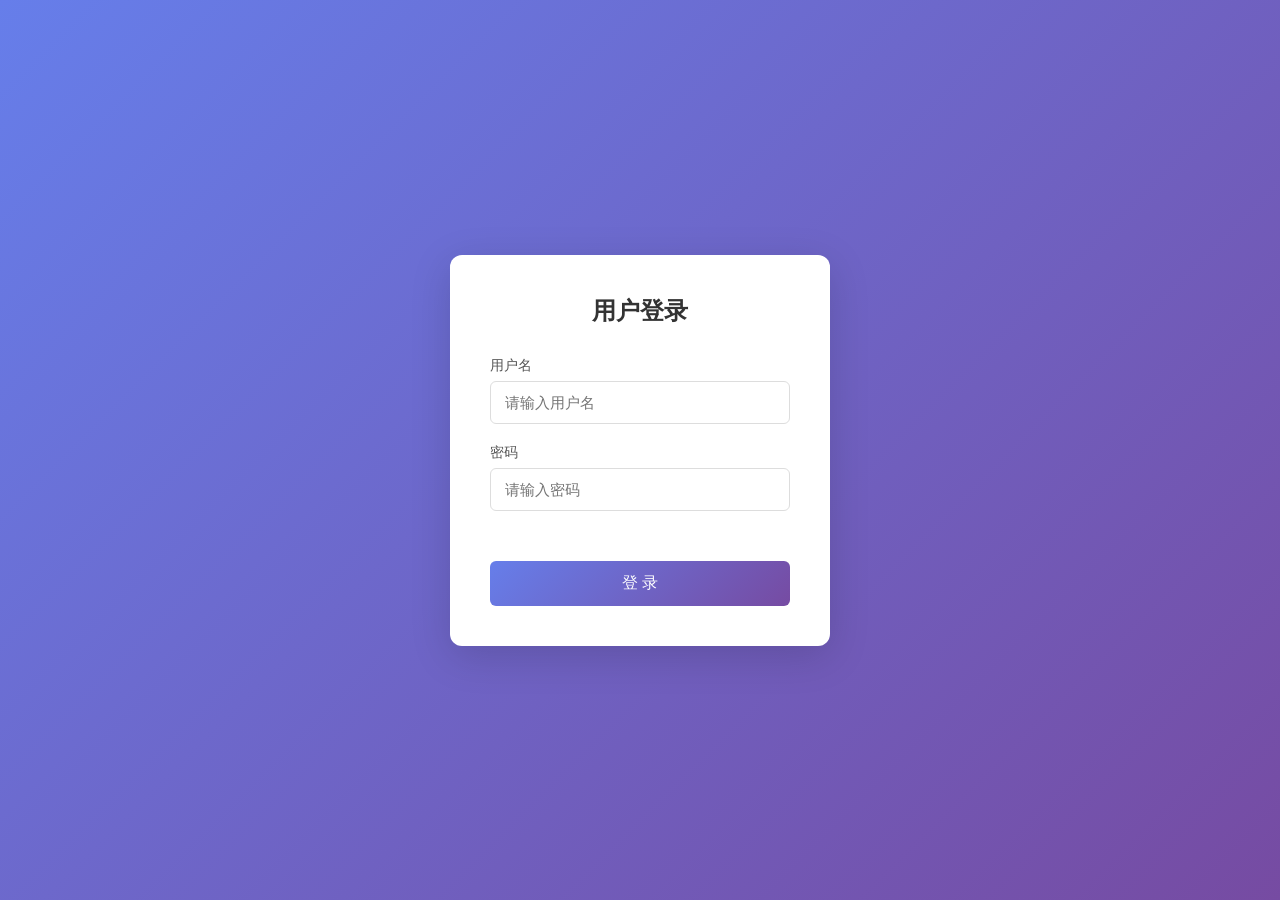
==== demo1/src/main/resources/static/index.html @ 03d4ebf0 "将 master 分支代码放入 demo1 目录" ====
<!DOCTYPE html>
<html lang="zh-CN">
<head>
  <meta charset="UTF-8" />
  <meta name="viewport" content="width=device-width, initial-scale=1.0" />
  <title>登录</title>
  <link rel="stylesheet" href="style.css" />
</head>
<body>
  <div class="login-container">
    <h2>用户登录</h2>
    <form id="loginForm">
      <div class="form-group">
        <label for="username">用户名</label>
        <input type="text" id="username" placeholder="请输入用户名" autocomplete="off" required />
      </div>
      <div class="form-group">
        <label for="password">密码</label>
        <input type="password" id="password" placeholder="请输入密码" required />
      </div>
      <div id="errorMsg" class="error-msg"></div>
      <button type="submit" id="loginBtn">登 录</button>
    </form>
  </div>

  <script src="app.js"></script>
</body>
</html>
---- demo1/src/main/resources/static/style.css ----
* {
  margin: 0;
  padding: 0;
  box-sizing: border-box;
}

body {
  display: flex;
  justify-content: center;
  align-items: center;
  min-height: 100vh;
  background: linear-gradient(135deg, #667eea 0%, #764ba2 100%);
  font-family: -apple-system, BlinkMacSystemFont, "Segoe UI", Roboto, sans-serif;
}

.login-container {
  background: #fff;
  padding: 40px;
  border-radius: 12px;
  box-shadow: 0 10px 40px rgba(0, 0, 0, 0.15);
  width: 380px;
  max-width: 90vw;
}

.login-container h2 {
  text-align: center;
  margin-bottom: 30px;
  color: #333;
  font-size: 24px;
}

.form-group {
  margin-bottom: 20px;
}

.form-group label {
  display: block;
  margin-bottom: 6px;
  color: #555;
  font-size: 14px;
}

.form-group input {
  width: 100%;
  padding: 12px 14px;
  border: 1px solid #ddd;
  border-radius: 6px;
  font-size: 15px;
  transition: border-color 0.3s, box-shadow 0.3s;
  outline: none;
}

.form-group input:focus {
  border-color: #667eea;
  box-shadow: 0 0 0 3px rgba(102, 126, 234, 0.15);
}

.error-msg {
  color: #e74c3c;
  font-size: 13px;
  min-height: 20px;
  margin-bottom: 10px;
  text-align: center;
}

button[type="submit"] {
  width: 100%;
  padding: 12px;
  background: linear-gradient(135deg, #667eea 0%, #764ba2 100%);
  color: #fff;
  border: none;
  border-radius: 6px;
  font-size: 16px;
  cursor: pointer;
  transition: opacity 0.3s, transform 0.1s;
}

button[type="submit"]:hover {
  opacity: 0.9;
}

button[type="submit"]:active {
  transform: scale(0.98);
}

button[type="submit"]:disabled {
  opacity: 0.6;
  cursor: not-allowed;
}
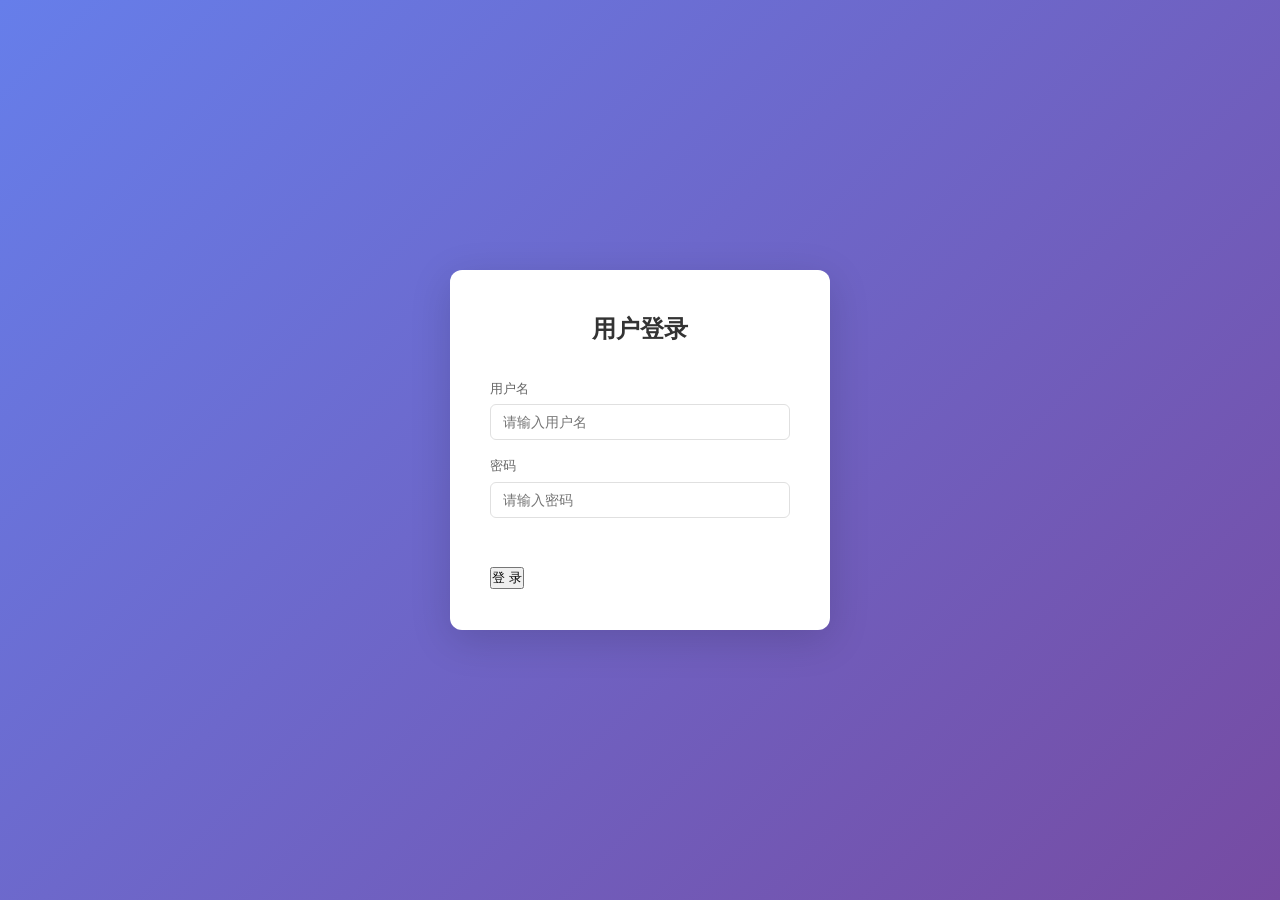
==== commit 57587a69: "前端代码" ====
--- a/demo1/src/main/resources/static/index.html
+++ b/demo1/src/main/resources/static/index.html
@@ -3,25 +3,232 @@
 <head>
   <meta charset="UTF-8" />
   <meta name="viewport" content="width=device-width, initial-scale=1.0" />
-  <title>登录</title>
+  <title>管理系统</title>
   <link rel="stylesheet" href="style.css" />
 </head>
 <body>
-  <div class="login-container">
-    <h2>用户登录</h2>
-    <form id="loginForm">
-      <div class="form-group">
-        <label for="username">用户名</label>
-        <input type="text" id="username" placeholder="请输入用户名" autocomplete="off" required />
-      </div>
-      <div class="form-group">
-        <label for="password">密码</label>
-        <input type="password" id="password" placeholder="请输入密码" required />
-      </div>
-      <div id="errorMsg" class="error-msg"></div>
-      <button type="submit" id="loginBtn">登 录</button>
-    </form>
-  </div>
+
+  <!-- ==================== 登录视图 ==================== -->
+  <div id="loginView" class="login-view">
+    <div class="login-card">
+      <h2>用户登录</h2>
+      <form id="loginForm">
+        <div class="form-group">
+          <label for="loginUsername">用户名</label>
+          <input type="text" id="loginUsername" placeholder="请输入用户名" autocomplete="off" required />
+        </div>
+        <div class="form-group">
+          <label for="loginPassword">密码</label>
+          <input type="password" id="loginPassword" placeholder="请输入密码" required />
+        </div>
+        <div id="loginError" class="login-error"></div>
+        <button type="submit" id="loginBtn">登 录</button>
+      </form>
+    </div>
+  </div>
+
+  <!-- ==================== 主视图 ==================== -->
+  <div id="mainView" class="main-view" style="display:none;">
+
+    <!-- 侧边栏 -->
+    <aside class="sidebar" id="sidebar">
+      <div class="sidebar-header">
+        <span class="sidebar-logo">管理系统</span>
+      </div>
+      <nav class="sidebar-nav" id="sidebarNav">
+        <a class="nav-item active" data-module="user">
+          <span class="nav-icon">&#x1f465;</span>
+          <span class="nav-label">用户管理</span>
+        </a>
+        <a class="nav-item disabled">
+          <span class="nav-icon">&#x1f4e6;</span>
+          <span class="nav-label">模块二</span>
+          <span class="nav-badge">待开发</span>
+        </a>
+        <a class="nav-item disabled">
+          <span class="nav-icon">&#x1f4ca;</span>
+          <span class="nav-label">模块三</span>
+          <span class="nav-badge">待开发</span>
+        </a>
+      </nav>
+      <div class="sidebar-footer">
+        <span class="sidebar-user" id="currentUser"></span>
+        <button class="btn btn-outline btn-sm" id="logoutBtn">退出登录</button>
+      </div>
+    </aside>
+
+    <!-- 主内容区 -->
+    <div class="main-area">
+      <!-- 顶栏 -->
+      <header class="topbar">
+        <h2 class="topbar-title" id="moduleTitle">用户管理</h2>
+      </header>
+
+      <!-- 内容面板 -->
+      <div class="content-panel active" id="panel-user">
+        <div class="content">
+          <!-- 工具栏 -->
+          <div class="toolbar">
+            <div class="toolbar-left">
+              <input type="text" id="searchInput" class="search-input" placeholder="搜索用户名..." />
+              <button class="btn btn-primary" id="searchBtn">搜索</button>
+              <button class="btn btn-outline" id="resetSearchBtn">重置</button>
+            </div>
+            <div class="toolbar-right">
+              <button class="btn btn-primary" id="addUserBtn">+ 新增用户</button>
+            </div>
+          </div>
+
+          <!-- 表格容器 -->
+          <div class="table-wrapper">
+            <table class="data-table" id="userTable">
+              <thead>
+                <tr>
+                  <th>ID</th>
+                  <th>用户名</th>
+                  <th>角色</th>
+                  <th>用户类型</th>
+                  <th>级别</th>
+                  <th>部门</th>
+                  <th>职位</th>
+                  <th>手机号</th>
+                  <th>邮箱</th>
+                  <th>状态</th>
+                  <th>有效期至</th>
+                  <th>操作</th>
+                </tr>
+              </thead>
+              <tbody id="tableBody">
+                <tr><td colspan="12" class="table-empty">加载中...</td></tr>
+              </tbody>
+            </table>
+          </div>
+
+          <!-- 分页 -->
+          <div class="pagination" id="pagination">
+            <button class="btn btn-outline btn-sm" id="prevPageBtn">上一页</button>
+            <span class="page-info" id="pageInfo">第 1 页 / 共 1 页（共 0 条）</span>
+            <button class="btn btn-outline btn-sm" id="nextPageBtn">下一页</button>
+            <span class="page-size-selector">
+              每页
+              <select id="pageSizeSelect">
+                <option value="5">5</option>
+                <option value="10" selected>10</option>
+                <option value="20">20</option>
+                <option value="50">50</option>
+              </select>
+              条
+            </span>
+          </div>
+        </div>
+      </div>
+    </div>
+  </div>
+
+  <!-- ==================== 新增/编辑 弹窗 ==================== -->
+  <div id="userModal" class="modal-overlay" style="display:none;">
+    <div class="modal">
+      <div class="modal-header">
+        <h3 id="modalTitle">新增用户</h3>
+        <button class="modal-close" id="closeModalBtn">&times;</button>
+      </div>
+      <div class="modal-body">
+        <form id="userForm">
+          <input type="hidden" id="formUserId" />
+          <div class="form-row">
+            <div class="form-group">
+              <label for="formUsername">用户名 <span class="required">*</span></label>
+              <input type="text" id="formUsername" placeholder="请输入用户名" required />
+            </div>
+            <div class="form-group">
+              <label for="formPassword">密码 <span class="required" id="passwordRequired">*</span></label>
+              <input type="password" id="formPassword" placeholder="请输入密码" />
+              <span class="form-hint" id="passwordHint" style="display:none;">留空则不修改密码</span>
+            </div>
+          </div>
+          <div class="form-row">
+            <div class="form-group">
+              <label for="formRole">角色</label>
+              <select id="formRole">
+                <option value="user">user</option>
+                <option value="admin">admin</option>
+              </select>
+            </div>
+            <div class="form-group">
+              <label for="formUserType">用户类型</label>
+              <select id="formUserType">
+                <option value="普通用户">普通用户</option>
+                <option value="VIP用户">VIP用户</option>
+                <option value="系统用户">系统用户</option>
+              </select>
+            </div>
+            <div class="form-group">
+              <label for="formUserLevel">用户级别</label>
+              <input type="number" id="formUserLevel" placeholder="级别" min="0" max="99" value="1" />
+            </div>
+          </div>
+          <div class="form-row">
+            <div class="form-group">
+              <label for="formDepartment">部门</label>
+              <input type="text" id="formDepartment" placeholder="请输入部门" />
+            </div>
+            <div class="form-group">
+              <label for="formPosition">职位</label>
+              <input type="text" id="formPosition" placeholder="请输入职位" />
+            </div>
+          </div>
+          <div class="form-row">
+            <div class="form-group">
+              <label for="formPhone">手机号</label>
+              <input type="text" id="formPhone" placeholder="请输入手机号" />
+            </div>
+            <div class="form-group">
+              <label for="formEmail">邮箱</label>
+              <input type="email" id="formEmail" placeholder="请输入邮箱" />
+            </div>
+          </div>
+          <div class="form-row">
+            <div class="form-group">
+              <label for="formIsEnabled">是否启用</label>
+              <select id="formIsEnabled">
+                <option value="1">启用</option>
+                <option value="0">禁用</option>
+              </select>
+            </div>
+            <div class="form-group">
+              <label for="formValidUntil">有效期至</label>
+              <input type="date" id="formValidUntil" />
+            </div>
+          </div>
+        </form>
+        <div id="formError" class="form-error"></div>
+      </div>
+      <div class="modal-footer">
+        <button class="btn btn-outline" id="cancelModalBtn">取消</button>
+        <button class="btn btn-primary" id="saveUserBtn">保存</button>
+      </div>
+    </div>
+  </div>
+
+  <!-- ==================== 删除确认弹窗 ==================== -->
+  <div id="deleteModal" class="modal-overlay" style="display:none;">
+    <div class="modal modal-sm">
+      <div class="modal-header">
+        <h3>确认删除</h3>
+        <button class="modal-close" id="closeDeleteModalBtn">&times;</button>
+      </div>
+      <div class="modal-body">
+        <p>确定要删除用户 <strong id="deleteUsername"></strong> 吗？此操作不可撤销。</p>
+      </div>
+      <div class="modal-footer">
+        <button class="btn btn-outline" id="cancelDeleteBtn">取消</button>
+        <button class="btn btn-danger" id="confirmDeleteBtn">确认删除</button>
+      </div>
+    </div>
+  </div>
+
+  <!-- ==================== Toast 消息 ==================== -->
+  <div id="toastContainer" class="toast-container"></div>
 
   <script src="app.js"></script>
 </body>
--- a/demo1/src/main/resources/static/style.css
+++ b/demo1/src/main/resources/static/style.css
@@ -1,89 +1,612 @@
-* {
+/* ========================= CSS 变量 ========================= */
+:root {
+  --primary: #667eea;
+  --primary-dark: #5a6fd6;
+  --accent: #764ba2;
+  --gradient: linear-gradient(135deg, #667eea 0%, #764ba2 100%);
+  --bg: #f0f2f5;
+  --white: #ffffff;
+  --text: #333333;
+  --text-secondary: #666666;
+  --text-muted: #999999;
+  --border: #e0e0e0;
+  --danger: #e74c3c;
+  --danger-hover: #c0392b;
+  --success: #27ae60;
+  --warning: #f39c12;
+  --shadow: 0 2px 12px rgba(0, 0, 0, 0.08);
+  --shadow-lg: 0 10px 40px rgba(0, 0, 0, 0.15);
+  --radius: 8px;
+  --radius-sm: 6px;
+  --transition: 0.2s ease;
+  --sidebar-w: 220px;
+  --sidebar-bg: #1e1e2d;
+  --sidebar-hover: #2a2a3d;
+  --sidebar-active: rgba(102, 126, 234, 0.15);
+  --sidebar-text: #a2a3b7;
+  --sidebar-text-active: #ffffff;
+}
+
+/* ========================= 基础重置 ========================= */
+*, *::before, *::after {
   margin: 0;
   padding: 0;
   box-sizing: border-box;
 }
 
 body {
+  font-family: -apple-system, BlinkMacSystemFont, "Segoe UI", Roboto, "Helvetica Neue", Arial, "PingFang SC", "Microsoft YaHei", sans-serif;
+  color: var(--text);
+  line-height: 1.6;
+}
+
+/* ========================= 登录页 ========================= */
+.login-view {
   display: flex;
   justify-content: center;
   align-items: center;
   min-height: 100vh;
-  background: linear-gradient(135deg, #667eea 0%, #764ba2 100%);
-  font-family: -apple-system, BlinkMacSystemFont, "Segoe UI", Roboto, sans-serif;
-}
-
-.login-container {
-  background: #fff;
+  background: var(--gradient);
+}
+
+.login-card {
+  background: var(--white);
   padding: 40px;
   border-radius: 12px;
-  box-shadow: 0 10px 40px rgba(0, 0, 0, 0.15);
+  box-shadow: var(--shadow-lg);
   width: 380px;
   max-width: 90vw;
 }
 
-.login-container h2 {
+.login-card h2 {
   text-align: center;
   margin-bottom: 30px;
-  color: #333;
+  color: var(--text);
   font-size: 24px;
-}
-
-.form-group {
-  margin-bottom: 20px;
-}
-
-.form-group label {
-  display: block;
-  margin-bottom: 6px;
-  color: #555;
-  font-size: 14px;
-}
-
-.form-group input {
-  width: 100%;
-  padding: 12px 14px;
-  border: 1px solid #ddd;
-  border-radius: 6px;
-  font-size: 15px;
-  transition: border-color 0.3s, box-shadow 0.3s;
-  outline: none;
-}
-
-.form-group input:focus {
-  border-color: #667eea;
-  box-shadow: 0 0 0 3px rgba(102, 126, 234, 0.15);
-}
-
-.error-msg {
-  color: #e74c3c;
+  font-weight: 600;
+}
+
+.login-error {
+  color: var(--danger);
   font-size: 13px;
   min-height: 20px;
   margin-bottom: 10px;
   text-align: center;
 }
 
-button[type="submit"] {
+/* ========================= 主视图（侧边栏布局） ========================= */
+.main-view {
+  display: flex;
+  min-height: 100vh;
+  background: var(--bg);
+}
+
+/* ========================= 侧边栏 ========================= */
+.sidebar {
+  width: var(--sidebar-w);
+  background: var(--sidebar-bg);
+  display: flex;
+  flex-direction: column;
+  position: fixed;
+  top: 0;
+  left: 0;
+  bottom: 0;
+  z-index: 200;
+  overflow-y: auto;
+  transition: transform var(--transition);
+}
+
+.sidebar-header {
+  padding: 20px;
+  border-bottom: 1px solid rgba(255, 255, 255, 0.06);
+}
+
+.sidebar-logo {
+  font-size: 18px;
+  font-weight: 700;
+  color: var(--white);
+  letter-spacing: 1px;
+}
+
+.sidebar-nav {
+  flex: 1;
+  padding: 12px 0;
+  display: flex;
+  flex-direction: column;
+  gap: 2px;
+}
+
+.nav-item {
+  display: flex;
+  align-items: center;
+  gap: 10px;
+  padding: 11px 20px;
+  color: var(--sidebar-text);
+  text-decoration: none;
+  font-size: 14px;
+  cursor: pointer;
+  transition: all var(--transition);
+  border-left: 3px solid transparent;
+  position: relative;
+}
+
+.nav-item:hover:not(.disabled) {
+  background: var(--sidebar-hover);
+  color: var(--sidebar-text-active);
+}
+
+.nav-item.active {
+  background: var(--sidebar-active);
+  color: var(--sidebar-text-active);
+  border-left-color: var(--primary);
+  font-weight: 500;
+}
+
+.nav-item.disabled {
+  opacity: 0.4;
+  cursor: not-allowed;
+}
+
+.nav-icon {
+  font-size: 16px;
+  width: 20px;
+  text-align: center;
+  flex-shrink: 0;
+}
+
+.nav-label {
+  flex: 1;
+}
+
+.nav-badge {
+  font-size: 10px;
+  padding: 2px 6px;
+  border-radius: 8px;
+  background: rgba(255, 255, 255, 0.1);
+  color: var(--sidebar-text);
+  flex-shrink: 0;
+}
+
+.sidebar-footer {
+  padding: 14px 20px;
+  border-top: 1px solid rgba(255, 255, 255, 0.06);
+  display: flex;
+  flex-direction: column;
+  gap: 8px;
+}
+
+.sidebar-user {
+  font-size: 13px;
+  color: var(--sidebar-text);
+  word-break: break-all;
+}
+
+.sidebar-footer .btn {
   width: 100%;
-  padding: 12px;
-  background: linear-gradient(135deg, #667eea 0%, #764ba2 100%);
-  color: #fff;
+  justify-content: center;
+}
+
+/* ========================= 主内容区 ========================= */
+.main-area {
+  margin-left: var(--sidebar-w);
+  flex: 1;
+  display: flex;
+  flex-direction: column;
+  min-width: 0;
+}
+
+/* 顶栏 */
+.topbar {
+  display: flex;
+  align-items: center;
+  padding: 0 24px;
+  height: 56px;
+  background: var(--white);
+  box-shadow: 0 1px 4px rgba(0, 0, 0, 0.06);
+  position: sticky;
+  top: 0;
+  z-index: 100;
+}
+
+.topbar-title {
+  font-size: 16px;
+  font-weight: 600;
+  color: var(--text);
+}
+
+/* 内容面板 */
+.content-panel {
+  display: none;
+  flex: 1;
+}
+
+.content-panel.active {
+  display: flex;
+  flex-direction: column;
+}
+
+.content {
+  flex: 1;
+  padding: 24px;
+  max-width: 1400px;
+  width: 100%;
+}
+
+/* ========================= 工具栏 ========================= */
+.toolbar {
+  display: flex;
+  justify-content: space-between;
+  align-items: center;
+  margin-bottom: 20px;
+  flex-wrap: wrap;
+  gap: 12px;
+}
+
+.toolbar-left {
+  display: flex;
+  align-items: center;
+  gap: 8px;
+}
+
+.search-input {
+  width: 220px;
+  padding: 8px 12px;
+  border: 1px solid var(--border);
+  border-radius: var(--radius-sm);
+  font-size: 14px;
+  outline: none;
+  transition: border-color var(--transition);
+}
+
+.search-input:focus {
+  border-color: var(--primary);
+  box-shadow: 0 0 0 3px rgba(102, 126, 234, 0.12);
+}
+
+/* ========================= 表格 ========================= */
+.table-wrapper {
+  background: var(--white);
+  border-radius: var(--radius);
+  box-shadow: var(--shadow);
+  overflow-x: auto;
+  margin-bottom: 20px;
+}
+
+.data-table {
+  width: 100%;
+  border-collapse: collapse;
+  font-size: 14px;
+  white-space: nowrap;
+}
+
+.data-table thead {
+  background: #fafafa;
+}
+
+.data-table th {
+  padding: 12px 14px;
+  text-align: left;
+  font-weight: 600;
+  color: var(--text-secondary);
+  border-bottom: 2px solid var(--border);
+  font-size: 13px;
+}
+
+.data-table td {
+  padding: 10px 14px;
+  border-bottom: 1px solid #f0f0f0;
+  color: var(--text);
+}
+
+.data-table tbody tr {
+  transition: background var(--transition);
+}
+
+.data-table tbody tr:hover {
+  background: #f8f9ff;
+}
+
+.table-empty {
+  text-align: center !important;
+  color: var(--text-muted) !important;
+  padding: 40px 14px !important;
+}
+
+/* 状态标签 */
+.status-tag {
+  display: inline-block;
+  padding: 2px 10px;
+  border-radius: 12px;
+  font-size: 12px;
+  font-weight: 500;
+}
+
+.status-enabled {
+  background: #e8f5e9;
+  color: #2e7d32;
+}
+
+.status-disabled {
+  background: #fbe9e7;
+  color: #c62828;
+}
+
+/* 操作按钮 */
+.action-btns {
+  display: flex;
+  gap: 6px;
+}
+
+/* ========================= 分页 ========================= */
+.pagination {
+  display: flex;
+  justify-content: center;
+  align-items: center;
+  gap: 12px;
+  padding: 8px 0;
+}
+
+.page-info {
+  font-size: 13px;
+  color: var(--text-secondary);
+}
+
+.page-size-selector {
+  font-size: 13px;
+  color: var(--text-secondary);
+  margin-left: 8px;
+}
+
+.page-size-selector select {
+  padding: 4px 8px;
+  border: 1px solid var(--border);
+  border-radius: 4px;
+  font-size: 13px;
+  outline: none;
+}
+
+/* ========================= 按钮 ========================= */
+.btn {
+  display: inline-flex;
+  align-items: center;
+  justify-content: center;
+  padding: 8px 18px;
   border: none;
-  border-radius: 6px;
-  font-size: 16px;
+  border-radius: var(--radius-sm);
+  font-size: 14px;
+  font-weight: 500;
   cursor: pointer;
-  transition: opacity 0.3s, transform 0.1s;
-}
-
-button[type="submit"]:hover {
+  transition: all var(--transition);
+  line-height: 1.4;
+}
+
+.btn:active {
+  transform: scale(0.97);
+}
+
+.btn-primary {
+  background: var(--gradient);
+  color: var(--white);
+}
+
+.btn-primary:hover {
   opacity: 0.9;
-}
-
-button[type="submit"]:active {
-  transform: scale(0.98);
-}
-
-button[type="submit"]:disabled {
-  opacity: 0.6;
+  box-shadow: 0 4px 12px rgba(102, 126, 234, 0.35);
+}
+
+.btn-outline {
+  background: var(--white);
+  color: var(--text-secondary);
+  border: 1px solid var(--border);
+}
+
+.btn-outline:hover {
+  border-color: var(--primary);
+  color: var(--primary);
+}
+
+.btn-danger {
+  background: var(--danger);
+  color: var(--white);
+}
+
+.btn-danger:hover {
+  background: var(--danger-hover);
+}
+
+.btn-sm {
+  padding: 5px 12px;
+  font-size: 12px;
+}
+
+.btn-xs {
+  padding: 3px 10px;
+  font-size: 12px;
+}
+
+.btn:disabled {
+  opacity: 0.5;
   cursor: not-allowed;
+  transform: none;
+}
+
+/* ========================= 表单 ========================= */
+.form-group {
+  margin-bottom: 16px;
+  flex: 1;
+  min-width: 0;
+}
+
+.form-group label {
+  display: block;
+  margin-bottom: 5px;
+  color: var(--text-secondary);
+  font-size: 13px;
+  font-weight: 500;
+}
+
+.form-group input,
+.form-group select {
+  width: 100%;
+  padding: 9px 12px;
+  border: 1px solid var(--border);
+  border-radius: var(--radius-sm);
+  font-size: 14px;
+  outline: none;
+  transition: border-color var(--transition), box-shadow var(--transition);
+  background: var(--white);
+}
+
+.form-group input:focus,
+.form-group select:focus {
+  border-color: var(--primary);
+  box-shadow: 0 0 0 3px rgba(102, 126, 234, 0.12);
+}
+
+.form-row {
+  display: flex;
+  gap: 16px;
+}
+
+.required {
+  color: var(--danger);
+}
+
+.form-hint {
+  display: block;
+  font-size: 11px;
+  color: var(--text-muted);
+  margin-top: 3px;
+}
+
+.form-error {
+  color: var(--danger);
+  font-size: 13px;
+  min-height: 20px;
+  margin-top: 4px;
+}
+
+/* ========================= 弹窗 ========================= */
+.modal-overlay {
+  position: fixed;
+  inset: 0;
+  background: rgba(0, 0, 0, 0.45);
+  display: flex;
+  justify-content: center;
+  align-items: center;
+  z-index: 1000;
+  animation: fadeIn 0.2s ease;
+}
+
+.modal {
+  background: var(--white);
+  border-radius: 12px;
+  box-shadow: var(--shadow-lg);
+  width: 680px;
+  max-width: 92vw;
+  max-height: 85vh;
+  display: flex;
+  flex-direction: column;
+  animation: slideUp 0.25s ease;
+}
+
+.modal-sm {
+  width: 420px;
+}
+
+.modal-header {
+  display: flex;
+  justify-content: space-between;
+  align-items: center;
+  padding: 16px 24px;
+  border-bottom: 1px solid var(--border);
+}
+
+.modal-header h3 {
+  font-size: 17px;
+  font-weight: 600;
+}
+
+.modal-close {
+  background: none;
+  border: none;
+  font-size: 22px;
+  color: var(--text-muted);
+  cursor: pointer;
+  padding: 0 4px;
+  line-height: 1;
+  transition: color var(--transition);
+}
+
+.modal-close:hover {
+  color: var(--text);
+}
+
+.modal-body {
+  padding: 20px 24px;
+  overflow-y: auto;
+  flex: 1;
+}
+
+.modal-footer {
+  display: flex;
+  justify-content: flex-end;
+  gap: 10px;
+  padding: 14px 24px;
+  border-top: 1px solid var(--border);
+}
+
+/* ========================= Toast ========================= */
+.toast-container {
+  position: fixed;
+  top: 24px;
+  right: 24px;
+  z-index: 2000;
+  display: flex;
+  flex-direction: column;
+  gap: 8px;
+}
+
+.toast {
+  padding: 12px 20px;
+  border-radius: var(--radius-sm);
+  color: var(--white);
+  font-size: 14px;
+  box-shadow: var(--shadow-lg);
+  animation: slideIn 0.3s ease, fadeOut 0.3s ease 2.7s forwards;
+  max-width: 360px;
+  word-break: break-word;
+}
+
+.toast-success {
+  background: var(--success);
+}
+
+.toast-error {
+  background: var(--danger);
+}
+
+.toast-info {
+  background: var(--primary);
+}
+
+/* ========================= 动画 ========================= */
+@keyframes fadeIn {
+  from { opacity: 0; }
+  to { opacity: 1; }
+}
+
+@keyframes slideUp {
+  from { opacity: 0; transform: translateY(20px); }
+  to { opacity: 1; transform: translateY(0); }
+}
+
+@keyframes slideIn {
+  from { opacity: 0; transform: translateX(40px); }
+  to { opacity: 1; transform: translateX(0); }
+}
+
+@keyframes fadeOut {
+  from { opacity: 1; }
+  to { opacity: 0; }
 }
